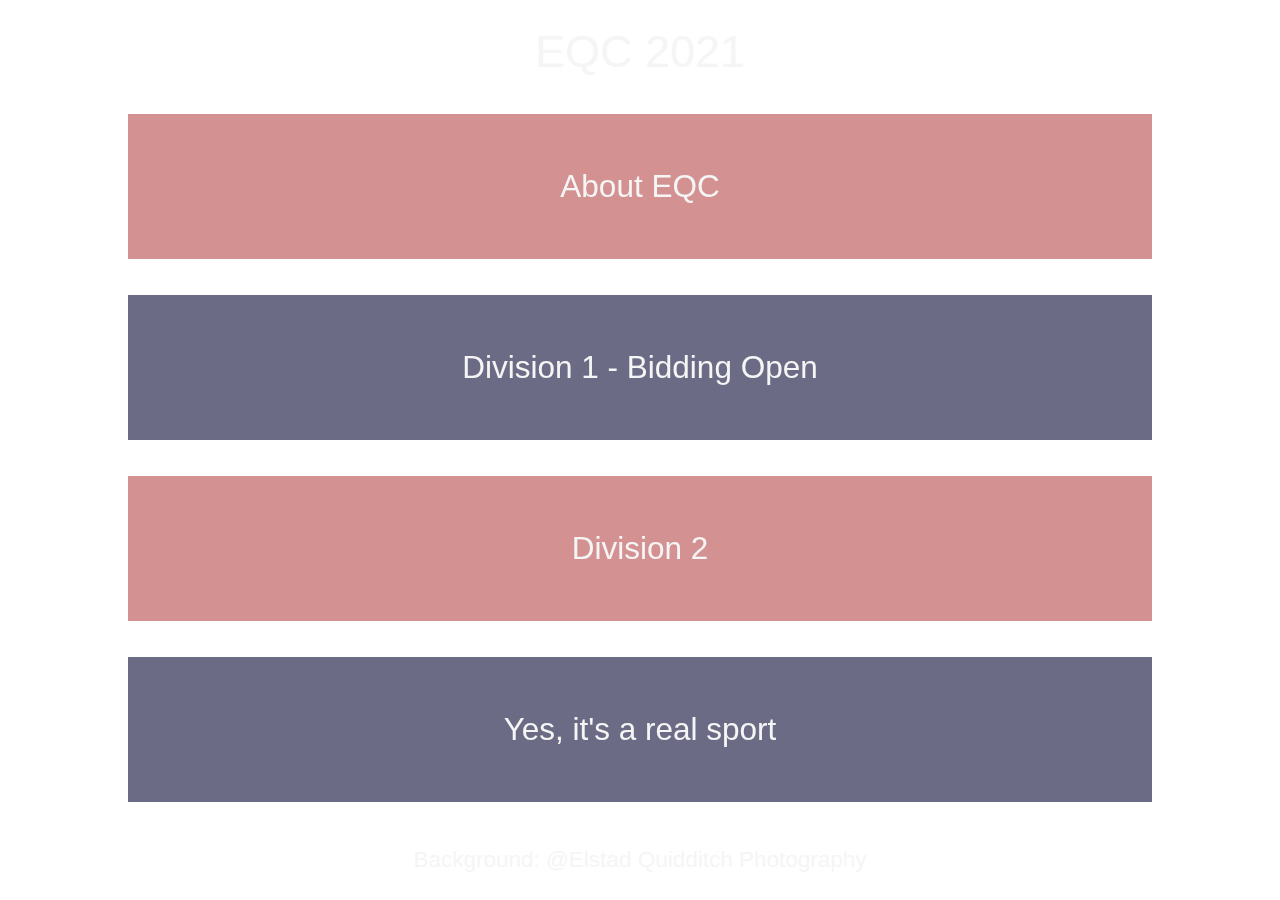
==== index.html @ f9c6213a "Landing page skeleton completed. To be filled-in once the EQC 2021 preparations start." ====
<!DOCTYPE html>
<link rel="stylesheet" href="style.css">
<html lang="en">
<head>
    <meta charset="UTF-8">
    <title>European Quidditch Cup 2021</title>
    <meta name="viewport" content="width=device-width, initial-scale=1">
</head>
<body>
    <h1>EQC 2021</h1>
    <a class="tabs">About EQC</a>
    <a class="tabs" href="https://www.facebook.com/QEurope/posts/3061779160581679">Division 1 - Bidding Open</a>
    <a class="tabs">Division 2</a>
    <a class="tabs">Yes, it's a real sport</a>
    <a class="creds" href="https://www.facebook.com/ElstadQP/">Background: @Elstad Quidditch Photography </a>
</body>
</html>
---- style.css ----
* {
    box-sizing: border-box;
}

body, h1, a {
    margin: 0;
    padding: 0;
}

body {
    background-image: url("img/landing.jpg");
    background-repeat: no-repeat;
    background-size: cover;
    font-family: 'Teko', sans-serif;
    height: 100%;
    min-height: 100vh;
    width: 100vw;
    color: whitesmoke;
    text-align: center;
    padding: 2vw 0;
}

h1 {
    font-size: 5vh;
    text-transform: capitalize;
    font-weight: normal;
}

.tabs {
    display: inline-block;
    width: 80vw;
    margin-top: 4vh;
    -webkit-backdrop-filter: blur(5px);
    backdrop-filter: blur(5px);
    padding: 6vh;
    font-size: 3.5vh;
    background-color: rgba(167, 36, 36, 0.5);
}

.tabs:nth-of-type(2n) {
    background-color: rgba(44, 44, 81, 0.7);
}

a:link, a:visited {
    text-decoration: none;
    color: whitesmoke;
}

.creds {
    color: whitesmoke;
    display: block;
    font-size: 2.5vh;
    margin-top: 5vh;
}
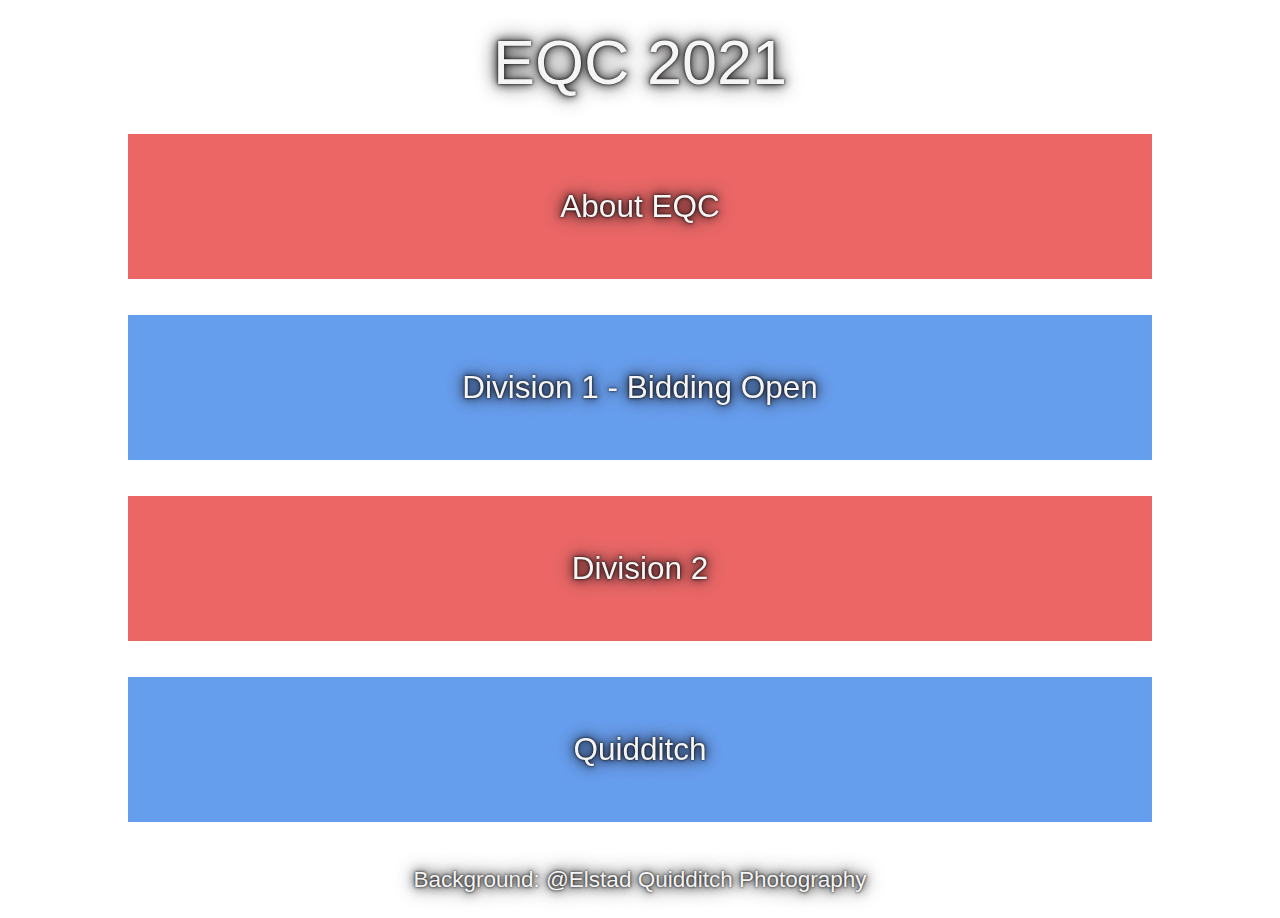
==== commit 40ceb6a8: "About EQC page V1" ====
--- a/index.html
+++ b/index.html
@@ -8,10 +8,10 @@
 </head>
 <body>
     <h1>EQC 2021</h1>
-    <a class="tabs">About EQC</a>
+    <a class="tabs" href="about.html">About EQC</a>
     <a class="tabs" href="https://www.facebook.com/QEurope/posts/3061779160581679">Division 1 - Bidding Open</a>
     <a class="tabs">Division 2</a>
-    <a class="tabs">Yes, it's a real sport</a>
+    <a class="tabs" href="https://quidditcheurope.wixsite.com/quidditcheurope/what-is-quidditch">Quidditch</a>
     <a class="creds" href="https://www.facebook.com/ElstadQP/">Background: @Elstad Quidditch Photography </a>
 </body>
 </html>
--- a/style.css
+++ b/style.css
@@ -18,10 +18,11 @@
     color: whitesmoke;
     text-align: center;
     padding: 2vw 0;
+    text-shadow: 0 0 20px #050201, 0 0 10px #050201, 0 0 3px #050201;
 }
 
 h1 {
-    font-size: 5vh;
+    font-size: 7vh;
     text-transform: capitalize;
     font-weight: normal;
 }
@@ -34,11 +35,11 @@
     backdrop-filter: blur(5px);
     padding: 6vh;
     font-size: 3.5vh;
-    background-color: rgba(167, 36, 36, 0.5);
+    background-color: rgba(224, 0, 0, 0.6);
 }
 
 .tabs:nth-of-type(2n) {
-    background-color: rgba(44, 44, 81, 0.7);
+    background-color: rgba(0, 94, 227, 0.6);
 }
 
 a:link, a:visited {
